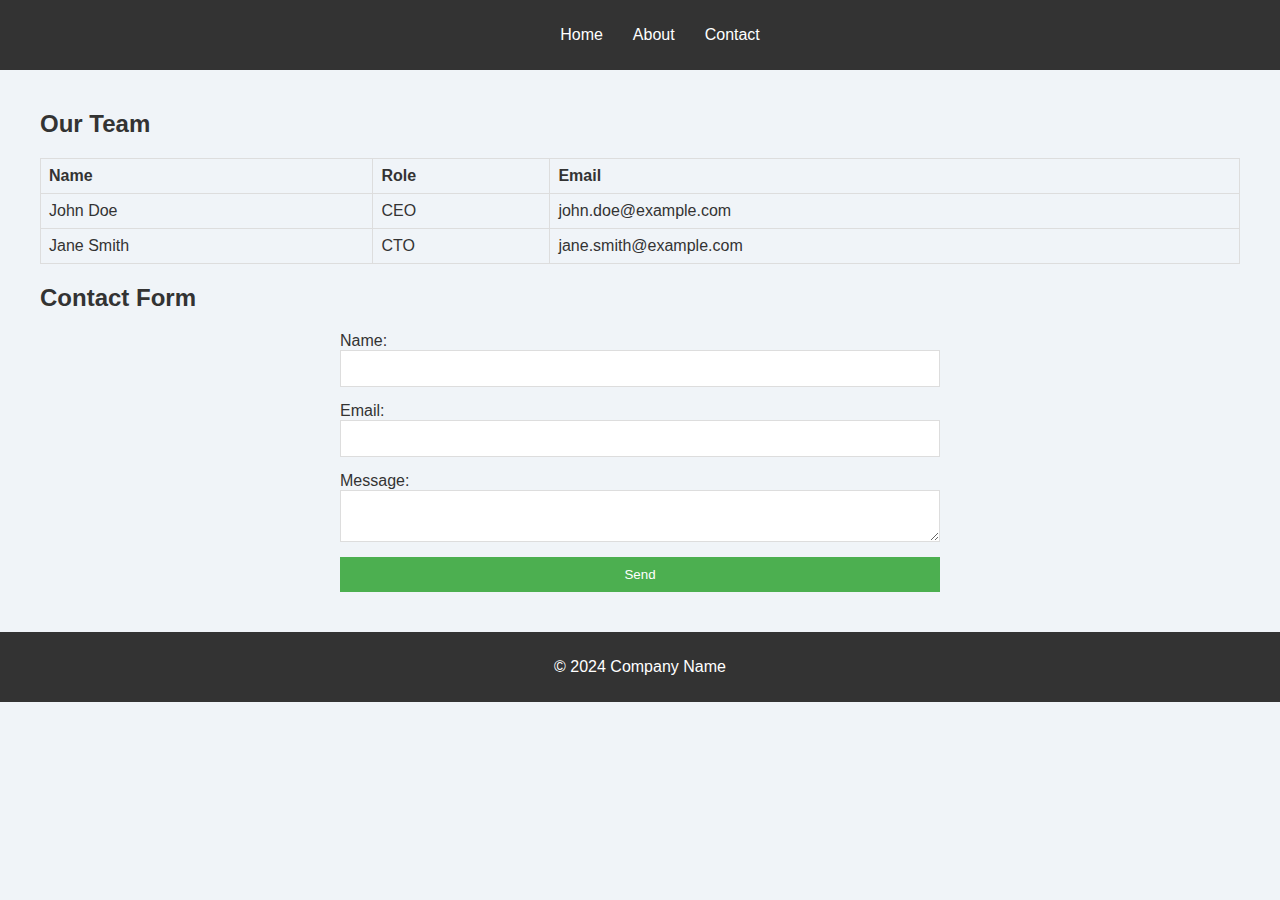
==== about.html @ 543f0253 "My Initial Code" ====
<!DOCTYPE html>
<html lang="en">
<head>
    <meta charset="UTF-8">
    <meta name="viewport" content="width=device-width, initial-scale=1.0">
    <title>About Us</title>
    <link rel="stylesheet" href="styles.css">
</head>
<body>
    <header>
        <nav>
            <ul>
                <li><a href="index.html">Home</a></li>
                <li><a href="about.html">About</a></li>
                <li><a href="contact.html">Contact</a></li>
            </ul>
        </nav>
    </header>

    <main class="container">
        <section class="table">
            <h2>Our Team</h2>
            <table>
                <tr>
                    <th>Name</th>
                    <th>Role</th>
                    <th>Email</th>
                </tr>
                <tr>
                    <td>John Doe</td>
                    <td>CEO</td>
                    <td>john.doe@example.com</td>
                </tr>
                <tr>
                    <td>Jane Smith</td>
                    <td>CTO</td>
                    <td>jane.smith@example.com</td>
                </tr>
            </table>
        </section>

        <section class="form">
            <h2>Contact Form</h2>
            <form action="#">
                <label for="name">Name:</label>
                <input type="text" id="name" name="name">

                <label for="email">Email:</label>
                <input type="email" id="email" name="email">

                <label for="message">Message:</label>
                <textarea id="message" name="message"></textarea>

                <button type="submit">Send</button>
            </form>
        </section>
    </main>

    <footer>
        <p>© 2024 Company Name</p>
    </footer>
</body>
</html>
---- styles.css ----
/* styles.css

/* Reset some basic styles */
body, html {
    margin: 0;
    padding: 0;
    font-family: Arial, sans-serif;
}

/* Container for pages */
.container {
    max-width: 1200px;
    margin: 0 auto;
    padding: 20px;
}

/* Header and navigation */
header {
    background-color: #333;
    color: white;
    padding: 10px 0;
}

nav ul {
    list-style-type: none;
    display: flex;
    justify-content: center;
}

nav ul li {
    margin: 0 15px;
}

nav ul li a {
    color: white;
    text-decoration: none;
}

/* Flexbox Layout */
.intro {
    display: flex;
    flex-direction: column;
    align-items: center;
    text-align: center;
}

/* Grid for images */
.grid {
    display: grid;
    grid-template-columns: repeat(3, 1fr);
    gap: 10px;
}

.grid img {
    width: 100%;
    height: auto;
    border-radius: 8px;
}

/* Form styles */
form {
    display: flex;
    flex-direction: column;
    width: 50%;
    margin: 20px auto;
}

form input, form textarea, form select {
    margin-bottom: 15px;
    padding: 10px;
    border: 1px solid #ddd;
}

button {
    background-color: #4CAF50;
    color: white;
    padding: 10px;
    border: none;
    cursor: pointer;
}

/* Table */
table {
    width: 100%;
    border-collapse: collapse;
    margin-top: 20px;
}

table th, table td {
    padding: 8px;
    border: 1px solid #ddd;
    text-align: left;
}

/* Animations */
@keyframes fadeIn {
    0% { opacity: 0; }
    100% { opacity: 1; }
}

.fadeIn {
    animation: fadeIn 2s ease-in;
}

/* Flexbox for footer */
footer {
    background-color: #333;
    color: white;
    text-align: center;
    padding: 10px 0;
}

/* Colors */
body {
    background-color: #f0f4f8;
    color: #333;
}
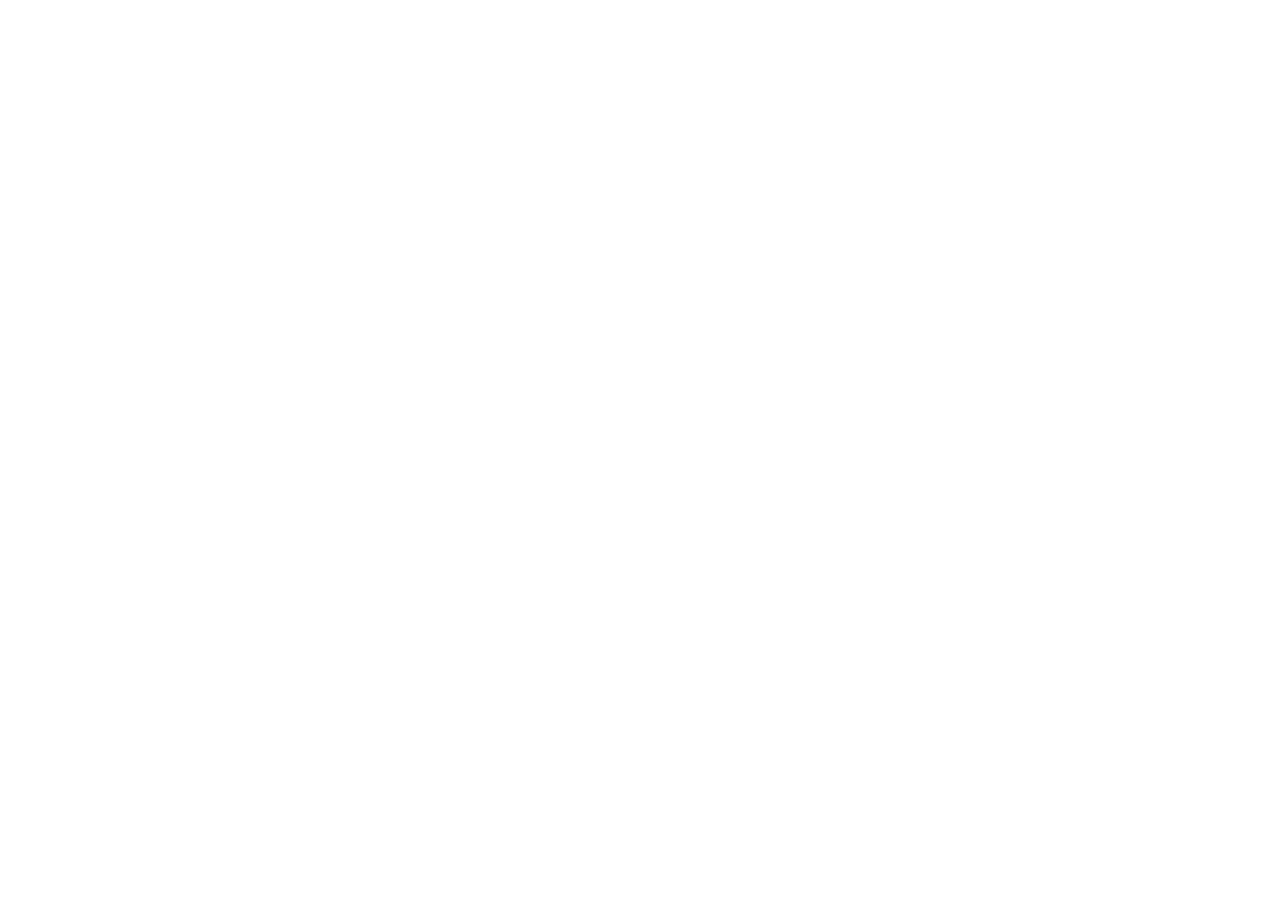
==== commit c31a6292: "base project" ====
--- a/about.html
+++ b/about.html
@@ -7,57 +7,6 @@
     <link rel="stylesheet" href="styles.css">
 </head>
 <body>
-    <header>
-        <nav>
-            <ul>
-                <li><a href="index.html">Home</a></li>
-                <li><a href="about.html">About</a></li>
-                <li><a href="contact.html">Contact</a></li>
-            </ul>
-        </nav>
-    </header>
-
-    <main class="container">
-        <section class="table">
-            <h2>Our Team</h2>
-            <table>
-                <tr>
-                    <th>Name</th>
-                    <th>Role</th>
-                    <th>Email</th>
-                </tr>
-                <tr>
-                    <td>John Doe</td>
-                    <td>CEO</td>
-                    <td>john.doe@example.com</td>
-                </tr>
-                <tr>
-                    <td>Jane Smith</td>
-                    <td>CTO</td>
-                    <td>jane.smith@example.com</td>
-                </tr>
-            </table>
-        </section>
-
-        <section class="form">
-            <h2>Contact Form</h2>
-            <form action="#">
-                <label for="name">Name:</label>
-                <input type="text" id="name" name="name">
-
-                <label for="email">Email:</label>
-                <input type="email" id="email" name="email">
-
-                <label for="message">Message:</label>
-                <textarea id="message" name="message"></textarea>
-
-                <button type="submit">Send</button>
-            </form>
-        </section>
-    </main>
-
-    <footer>
-        <p>© 2024 Company Name</p>
-    </footer>
+   
 </body>
 </html>
